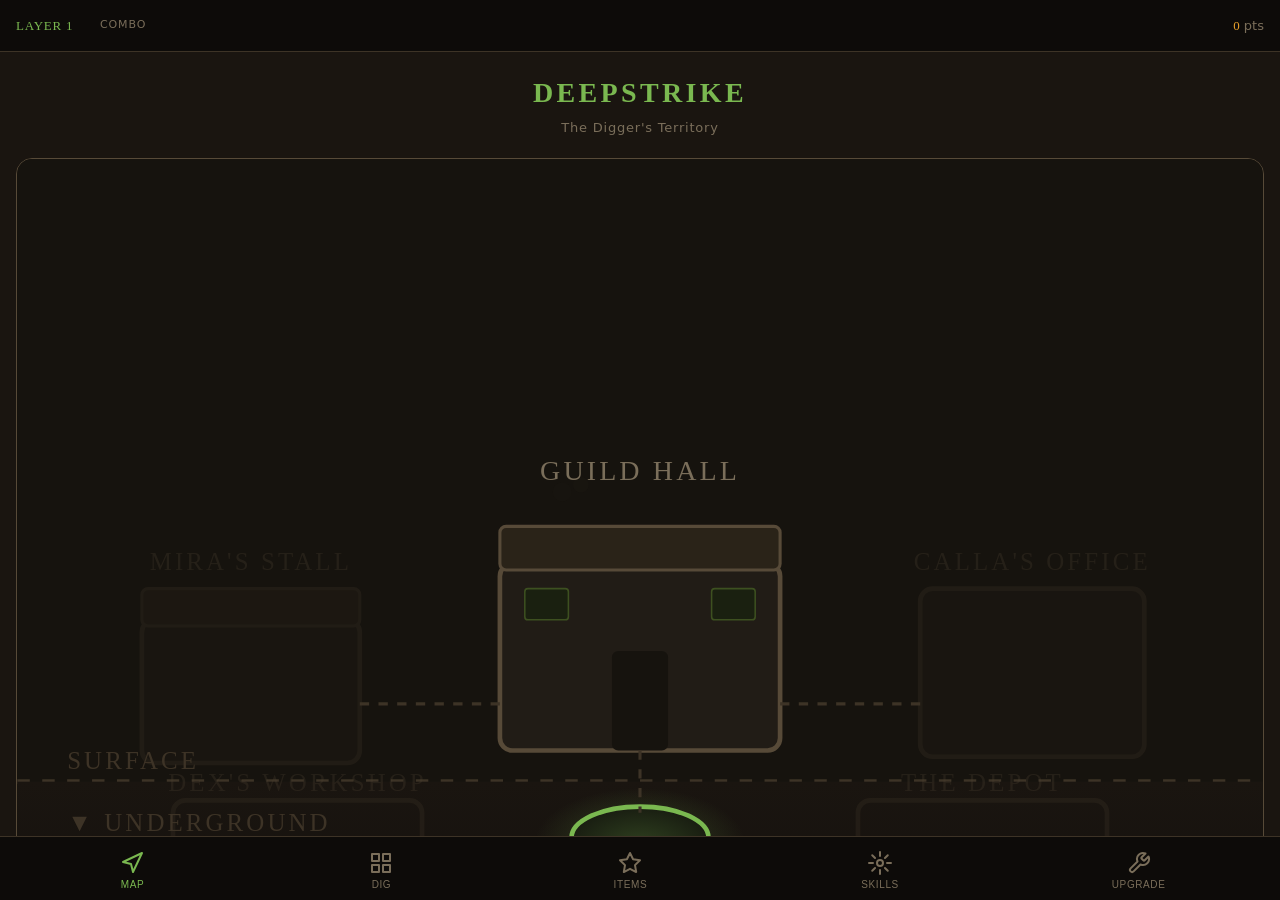
==== index.html @ e3b8c968 "Add README, LICENSE (MIT), CHANGELOG, and Phase 1 scaffolding Co-Authored-By: Claude Sonnet 4.6 <nor" ====
<!DOCTYPE html>
<html lang="en" data-zone="surface">
<head>
  <meta charset="UTF-8">
  <meta name="viewport" content="width=device-width, initial-scale=1.0, maximum-scale=1.0, user-scalable=no, viewport-fit=cover">
  <meta name="mobile-web-app-capable" content="yes">
  <meta name="apple-mobile-web-app-capable" content="yes">
  <meta name="apple-mobile-web-app-status-bar-style" content="black-translucent">
  <meta name="theme-color" content="#0e0c0a">
  <title>DeepStrike</title>
  <link rel="stylesheet" href="style.css">
</head>
<body>

<div id="app">

  <!-- ── Top Bar ─────────────────────────────────────────────── -->
  <header id="topbar" role="banner">
    <span class="layer-badge" aria-live="polite">Layer 1</span>

    <div class="combo-meter" role="status" aria-label="Combo meter">
      <span class="combo-label">Combo</span>
      <span class="combo-count" data-tier="0" aria-live="polite"></span>
    </div>

    <div class="status-icons" aria-label="Active status effects" aria-live="polite">
      <!-- Status icons injected by ailments.js in later phases -->
    </div>

    <div class="points-display" aria-label="Upgrade points">
      <span>0</span> pts
    </div>
  </header>

  <!-- ── Screen Viewport ─────────────────────────────────────── -->
  <main id="screens" role="main">

    <!-- OVERWORLD ──────────────────────────────────────────── -->
    <section id="screen-overworld" class="screen" role="region" aria-label="Overworld map">
      <div class="overworld-inner">

        <div class="overworld-title">
          <h1>DeepStrike</h1>
          <p>The Digger's Territory</p>
        </div>

        <!-- SVG Overworld Map -->
        <div class="map-container" role="img" aria-label="Territory map">
          <svg viewBox="0 0 400 300" xmlns="http://www.w3.org/2000/svg">
            <!-- Parchment background -->
            <rect width="400" height="300" fill="#16130e"/>

            <!-- Ground horizon line -->
            <line x1="0" y1="200" x2="400" y2="200" stroke="#3d3326" stroke-width="1.5" stroke-dasharray="4 4"/>

            <!-- Underground gradient hint -->
            <defs>
              <linearGradient id="underground" x1="0" y1="0" x2="0" y2="1">
                <stop offset="0%" stop-color="#1a1510"/>
                <stop offset="100%" stop-color="#0e0c0a"/>
              </linearGradient>
              <radialGradient id="shaft-glow" cx="50%" cy="50%" r="50%">
                <stop offset="0%" stop-color="#7ab850" stop-opacity="0.3"/>
                <stop offset="100%" stop-color="#7ab850" stop-opacity="0"/>
              </radialGradient>
            </defs>
            <rect x="0" y="200" width="400" height="100" fill="url(#underground)"/>

            <!-- ── Buildings ─────────────────────────────────── -->

            <!-- Guild Hall (center) -->
            <g class="map-location" data-location="guild" role="button" aria-label="Guild Hall" tabindex="0">
              <rect x="155" y="130" width="90" height="60" rx="4" fill="#211c16" stroke="#574a38" stroke-width="1.5"/>
              <rect x="155" y="118" width="90" height="14" rx="2" fill="#2a2318" stroke="#574a38" stroke-width="1"/>
              <!-- Door -->
              <rect x="191" y="158" width="18" height="32" rx="2" fill="#16130e"/>
              <!-- Windows -->
              <rect x="163" y="138" width="14" height="10" rx="1" fill="#1a2010" stroke="#3d5020" stroke-width="0.5"/>
              <rect x="223" y="138" width="14" height="10" rx="1" fill="#1a2010" stroke="#3d5020" stroke-width="0.5"/>
              <!-- Chimney smoke (animated) -->
              <g opacity="0.6">
                <circle cx="175" cy="112" r="3" fill="#3d3326">
                  <animate attributeName="cy" values="112;106;112" dur="3s" repeatCount="indefinite"/>
                  <animate attributeName="opacity" values="0.6;0;0.6" dur="3s" repeatCount="indefinite"/>
                </circle>
                <circle cx="181" cy="109" r="2.5" fill="#3d3326">
                  <animate attributeName="cy" values="109;103;109" dur="3.5s" repeatCount="indefinite"/>
                  <animate attributeName="opacity" values="0.5;0;0.5" dur="3.5s" repeatCount="indefinite"/>
                </circle>
              </g>
              <!-- Label -->
              <text x="200" y="103" text-anchor="middle" fill="#7a6e5a" font-size="9" font-family="Georgia, serif" letter-spacing="1">GUILD HALL</text>
            </g>

            <!-- Mira's Stall (left) — locked until ch2 -->
            <g class="map-location locked" id="loc-mira" data-location="mira" role="button" aria-label="Mira's Stall (locked)" tabindex="0">
              <rect x="40" y="148" width="70" height="46" rx="4" fill="#211c16" stroke="#3d3326" stroke-width="1.5"/>
              <rect x="40" y="138" width="70" height="12" rx="2" fill="#2a2318" stroke="#3d3326" stroke-width="1"/>
              <text x="75" y="132" text-anchor="middle" fill="#4a3f30" font-size="8" font-family="Georgia, serif" letter-spacing="1">MIRA'S STALL</text>
            </g>

            <!-- Calla's Office (right) -->
            <g class="map-location locked" id="loc-calla" data-location="calla" role="button" aria-label="Calla's Office (locked)" tabindex="0">
              <rect x="290" y="138" width="72" height="54" rx="4" fill="#211c16" stroke="#3d3326" stroke-width="1.5"/>
              <text x="326" y="132" text-anchor="middle" fill="#4a3f30" font-size="8" font-family="Georgia, serif" letter-spacing="1">CALLA'S OFFICE</text>
            </g>

            <!-- Dex's Workshop (bottom left) — locked until ch5 -->
            <g class="map-location locked" id="loc-dex" data-location="dex" role="button" aria-label="Dex's Workshop (locked)" tabindex="0">
              <rect x="50" y="206" width="80" height="50" rx="4" fill="#1a1510" stroke="#3d3326" stroke-width="1.5"/>
              <text x="90" y="203" text-anchor="middle" fill="#4a3f30" font-size="8" font-family="Georgia, serif" letter-spacing="1">DEX'S WORKSHOP</text>
            </g>

            <!-- The Depot (bottom right) — locked until layer 3 -->
            <g class="map-location locked" id="loc-depot" data-location="depot" role="button" aria-label="The Depot (locked)" tabindex="0">
              <rect x="270" y="206" width="80" height="50" rx="4" fill="#1a1510" stroke="#3d3326" stroke-width="1.5"/>
              <text x="310" y="203" text-anchor="middle" fill="#4a3f30" font-size="8" font-family="Georgia, serif" letter-spacing="1">THE DEPOT</text>
            </g>

            <!-- ── Descent Shaft (always visible) ─────────────── -->
            <g id="btn-descend" class="map-location" data-location="descent" role="button" aria-label="Descent Shaft — enter dig layer" tabindex="0" style="cursor:pointer;">
              <!-- Shaft opening -->
              <ellipse cx="200" cy="218" rx="22" ry="10" fill="#0e0c0a" stroke="#7ab850" stroke-width="1.5"/>
              <rect x="178" y="218" width="44" height="30" fill="#0e0c0a"/>
              <ellipse cx="200" cy="248" rx="22" ry="8" fill="#111309"/>
              <!-- Glow -->
              <ellipse cx="200" cy="220" rx="28" ry="14" fill="url(#shaft-glow)">
                <animate attributeName="rx" values="28;34;28" dur="2.5s" repeatCount="indefinite"/>
                <animate attributeName="ry" values="14;18;14" dur="2.5s" repeatCount="indefinite"/>
              </ellipse>
              <!-- Down arrow -->
              <line x1="200" y1="224" x2="200" y2="240" stroke="#7ab850" stroke-width="2" stroke-linecap="round"/>
              <polyline points="194,235 200,242 206,235" fill="none" stroke="#7ab850" stroke-width="2" stroke-linecap="round" stroke-linejoin="round"/>
              <!-- Label -->
              <text x="200" y="262" text-anchor="middle" fill="#7ab850" font-size="9" font-family="Georgia, serif" letter-spacing="1.5">DESCENT SHAFT</text>
            </g>

            <!-- Path lines connecting buildings -->
            <line x1="110" y1="175" x2="155" y2="175" stroke="#3d3326" stroke-width="1" stroke-dasharray="3 3"/>
            <line x1="245" y1="175" x2="290" y2="175" stroke="#3d3326" stroke-width="1" stroke-dasharray="3 3"/>
            <line x1="200" y1="190" x2="200" y2="210" stroke="#3d3326" stroke-width="1" stroke-dasharray="3 3"/>

            <!-- Ground label -->
            <text x="16" y="196" fill="#3d3326" font-size="8" font-family="Georgia, serif" letter-spacing="1">SURFACE</text>
            <text x="16" y="216" fill="#3d3326" font-size="8" font-family="Georgia, serif" letter-spacing="1">▼ UNDERGROUND</text>
          </svg>
        </div>

        <!-- Quick actions -->
        <div class="overworld-actions">
          <button class="action-card primary" id="btn-descend-card" aria-label="Enter the descent shaft and begin digging">
            <svg class="card-icon" viewBox="0 0 24 24" fill="none" stroke="currentColor" stroke-width="2" stroke-linecap="round" stroke-linejoin="round" aria-hidden="true">
              <path d="M12 2L8 8h3v6l-5 3 1 4h10l1-4-5-3V8h3z"/>
            </svg>
            <div>
              <div class="card-title">Descend</div>
              <div class="card-sub" id="card-layer-sub">Layer 1 · The Surface Crust</div>
            </div>
          </button>

          <button class="action-card" id="btn-goto-collection" aria-label="Open collection">
            <svg class="card-icon" viewBox="0 0 24 24" fill="none" stroke="currentColor" stroke-width="2" stroke-linecap="round" stroke-linejoin="round" aria-hidden="true">
              <polygon points="12 2 15.09 8.26 22 9.27 17 14.14 18.18 21.02 12 17.77 5.82 21.02 7 14.14 2 9.27 8.91 8.26 12 2"/>
            </svg>
            <div>
              <div class="card-title">Collection</div>
              <div class="card-sub">0 items</div>
            </div>
          </button>

          <button class="action-card" id="btn-goto-skills" aria-label="Open skill tree">
            <svg class="card-icon" viewBox="0 0 24 24" fill="none" stroke="currentColor" stroke-width="2" stroke-linecap="round" stroke-linejoin="round" aria-hidden="true">
              <circle cx="12" cy="12" r="3"/>
              <path d="M12 1v4M12 19v4M4.22 4.22l2.83 2.83M16.95 16.95l2.83 2.83M1 12h4M19 12h4M4.22 19.78l2.83-2.83M16.95 7.05l2.83-2.83"/>
            </svg>
            <div>
              <div class="card-title">Skills</div>
              <div class="card-sub">0 / — pts</div>
            </div>
          </button>

          <button class="action-card" id="btn-goto-upgrade" aria-label="Upgrade tools">
            <svg class="card-icon" viewBox="0 0 24 24" fill="none" stroke="currentColor" stroke-width="2" stroke-linecap="round" stroke-linejoin="round" aria-hidden="true">
              <path d="M14.7 6.3a1 1 0 0 0 0 1.4l1.6 1.6a1 1 0 0 0 1.4 0l3.77-3.77a6 6 0 0 1-7.94 7.94l-6.91 6.91a2.12 2.12 0 0 1-3-3l6.91-6.91a6 6 0 0 1 7.94-7.94l-3.77 3.77z"/>
            </svg>
            <div>
              <div class="card-title">Upgrade</div>
              <div class="card-sub">Wooden Pick · Tier 1</div>
            </div>
          </button>
        </div>

      </div>
    </section>

    <!-- GRID ───────────────────────────────────────────────── -->
    <section id="screen-grid" class="screen" role="region" aria-label="Dig grid">
      <div class="grid-screen-inner">

        <div class="grid-info-bar">
          <span class="zone-name">The Surface Crust</span>
          <span class="layer-progress" aria-live="polite">0 / 0 cells</span>
        </div>

        <div id="grid-viewport" role="grid" aria-label="Excavation grid">
          <div id="grid-canvas"></div>
        </div>

      </div>
    </section>

    <!-- COLLECTION ─────────────────────────────────────────── -->
    <section id="screen-collection" class="screen" role="region" aria-label="Item collection">
      <div class="collection-inner">
        <div class="screen-header">
          <h2>Collection</h2>
          <p>Track your sets and discovered items</p>
        </div>
        <div class="collection-placeholder">
          <svg width="64" height="64" viewBox="0 0 24 24" fill="none" stroke="currentColor" stroke-width="1.5" aria-hidden="true">
            <polygon points="12 2 15.09 8.26 22 9.27 17 14.14 18.18 21.02 12 17.77 5.82 21.02 7 14.14 2 9.27 8.91 8.26 12 2"/>
          </svg>
          <p>Dig your first cell to start collecting items.</p>
          <p>Set completion unlocks permanent bonuses.</p>
        </div>
      </div>
    </section>

    <!-- SKILLS ─────────────────────────────────────────────── -->
    <section id="screen-skills" class="screen" role="region" aria-label="Skill tree">
      <div class="skills-inner">

        <div class="screen-header">
          <h2>Skill Tree</h2>
          <p>Spend Skill Points to unlock new abilities</p>
        </div>

        <div class="skill-points-bar">
          <span class="sp-label">Skill Points Available</span>
          <span class="sp-value">0</span>
        </div>

        <!-- Placeholder skill tree SVG -->
        <div class="skill-tree-container" role="img" aria-label="Skill tree diagram">
          <svg viewBox="0 0 300 400" xmlns="http://www.w3.org/2000/svg">
            <!-- Background -->
            <rect width="300" height="400" fill="#1a1510"/>

            <!-- Connection lines -->
            <line x1="150" y1="60" x2="60"  y2="140" stroke="#3d3326" stroke-width="1.5"/>
            <line x1="150" y1="60" x2="150" y2="140" stroke="#3d3326" stroke-width="1.5"/>
            <line x1="150" y1="60" x2="240" y2="140" stroke="#3d3326" stroke-width="1.5"/>
            <!-- Branch extensions (placeholder) -->
            <line x1="60"  y1="180" x2="60"  y2="240" stroke="#2a2318" stroke-width="1" stroke-dasharray="3 3"/>
            <line x1="150" y1="180" x2="150" y2="240" stroke="#2a2318" stroke-width="1" stroke-dasharray="3 3"/>
            <line x1="240" y1="180" x2="240" y2="240" stroke="#2a2318" stroke-width="1" stroke-dasharray="3 3"/>

            <!-- Root node -->
            <circle cx="150" cy="40" r="20" fill="#2a2318" stroke="#574a38" stroke-width="1.5"/>
            <text x="150" y="36" text-anchor="middle" fill="#e8dfc8" font-size="14">⛏</text>
            <text x="150" y="47" text-anchor="middle" fill="#7a6e5a" font-size="7" letter-spacing="0.5">DEEP MINER</text>

            <!-- Branch: Striker -->
            <circle cx="60" cy="160" r="18" fill="#211c16" stroke="#3d3326" stroke-width="1.5"/>
            <text x="60" y="156" text-anchor="middle" fill="#7a6e5a" font-size="13">⚔</text>
            <text x="60" y="186" text-anchor="middle" fill="#4a3f30" font-size="8" letter-spacing="0.5">STRIKER</text>

            <!-- Branch: Warden -->
            <circle cx="150" cy="160" r="18" fill="#211c16" stroke="#3d3326" stroke-width="1.5"/>
            <text x="150" y="156" text-anchor="middle" fill="#7a6e5a" font-size="13">🛡</text>
            <text x="150" y="186" text-anchor="middle" fill="#4a3f30" font-size="8" letter-spacing="0.5">WARDEN</text>

            <!-- Branch: Seeker -->
            <circle cx="240" cy="160" r="18" fill="#211c16" stroke="#3d3326" stroke-width="1.5"/>
            <text x="240" y="156" text-anchor="middle" fill="#7a6e5a" font-size="13">✦</text>
            <text x="240" y="186" text-anchor="middle" fill="#4a3f30" font-size="8" letter-spacing="0.5">SEEKER</text>

            <!-- Locked skill nodes (placeholder) -->
            <circle cx="60"  cy="260" r="14" fill="#16130e" stroke="#2a2318" stroke-width="1"/>
            <circle cx="60"  cy="310" r="14" fill="#16130e" stroke="#2a2318" stroke-width="1"/>
            <circle cx="150" cy="260" r="14" fill="#16130e" stroke="#2a2318" stroke-width="1"/>
            <circle cx="150" cy="310" r="14" fill="#16130e" stroke="#2a2318" stroke-width="1"/>
            <circle cx="240" cy="260" r="14" fill="#16130e" stroke="#2a2318" stroke-width="1"/>
            <circle cx="240" cy="310" r="14" fill="#16130e" stroke="#2a2318" stroke-width="1"/>

            <!-- Lock icons -->
            <text x="60"  y="264" text-anchor="middle" fill="#3d3326" font-size="10">🔒</text>
            <text x="60"  y="314" text-anchor="middle" fill="#3d3326" font-size="10">🔒</text>
            <text x="150" y="264" text-anchor="middle" fill="#3d3326" font-size="10">🔒</text>
            <text x="150" y="314" text-anchor="middle" fill="#3d3326" font-size="10">🔒</text>
            <text x="240" y="264" text-anchor="middle" fill="#3d3326" font-size="10">🔒</text>
            <text x="240" y="314" text-anchor="middle" fill="#3d3326" font-size="10">🔒</text>

            <text x="150" y="390" text-anchor="middle" fill="#3d3326" font-size="9">Unlock skills as you dig deeper</text>
          </svg>
        </div>

      </div>
    </section>

    <!-- UPGRADE ────────────────────────────────────────────── -->
    <section id="screen-upgrade" class="screen" role="region" aria-label="Tool upgrades">
      <div class="upgrade-inner">

        <div class="screen-header">
          <h2>Workshop</h2>
          <p>Upgrade your tools with Upgrade Points</p>
        </div>

        <!-- Current tool card -->
        <div class="tool-card">
          <div class="tool-icon" aria-hidden="true">
            <svg width="28" height="28" viewBox="0 0 24 24" fill="none" stroke="currentColor" stroke-width="2" stroke-linecap="round">
              <path d="M14.7 6.3a1 1 0 0 0 0 1.4l1.6 1.6a1 1 0 0 0 1.4 0l3.77-3.77a6 6 0 0 1-7.94 7.94l-6.91 6.91a2.12 2.12 0 0 1-3-3l6.91-6.91a6 6 0 0 1 7.94-7.94l-3.77 3.77z"/>
            </svg>
          </div>
          <div class="tool-info">
            <div class="tool-name">Wooden Pick</div>
            <div class="tool-stats">Base DMG: 2 · Breaks: Soil, Loose Rock</div>
            <div class="tool-tier-dots">
              <div class="tier-dot filled" title="Tier 1"></div>
              <div class="tier-dot" title="Tier 2 — Stone Pick"></div>
              <div class="tier-dot" title="Tier 3 — Iron Pick"></div>
              <div class="tier-dot" title="Tier 4 — Enchanted Pick"></div>
              <div class="tier-dot" title="Tier 5 — Void Drill"></div>
            </div>
          </div>
        </div>

        <!-- Next upgrade hint -->
        <div class="tool-card" style="opacity:0.5; pointer-events:none;">
          <div class="tool-icon" style="color:var(--muted)" aria-hidden="true">
            <svg width="28" height="28" viewBox="0 0 24 24" fill="none" stroke="currentColor" stroke-width="2" stroke-linecap="round">
              <rect x="3" y="11" width="18" height="11" rx="2"/><path d="M7 11V7a5 5 0 0 1 10 0v4"/>
            </svg>
          </div>
          <div class="tool-info">
            <div class="tool-name" style="color:var(--muted)">Stone Pick</div>
            <div class="tool-stats">Requires 50 pts · Base DMG: 5</div>
            <div class="tool-tier-dots">
              <div class="tier-dot filled"></div>
              <div class="tier-dot" style="border:1px solid var(--uncommon); background:none;"></div>
              <div class="tier-dot"></div>
              <div class="tier-dot"></div>
              <div class="tier-dot"></div>
            </div>
          </div>
        </div>

      </div>
    </section>

  </main><!-- /#screens -->

  <!-- ── Bottom Tray ─────────────────────────────────────────── -->
  <nav id="tray" role="navigation" aria-label="Main navigation">

    <button class="tray-btn" data-screen="overworld" aria-label="Overworld map">
      <svg class="tray-icon" viewBox="0 0 24 24" fill="none" stroke="currentColor" stroke-width="2" stroke-linecap="round" stroke-linejoin="round" aria-hidden="true">
        <polygon points="3 11 22 2 13 21 11 13 3 11"/>
      </svg>
      <span class="tray-label">Map</span>
    </button>

    <button class="tray-btn" data-screen="grid" aria-label="Dig grid">
      <svg class="tray-icon" viewBox="0 0 24 24" fill="none" stroke="currentColor" stroke-width="2" stroke-linecap="round" stroke-linejoin="round" aria-hidden="true">
        <rect x="3" y="3" width="7" height="7"/><rect x="14" y="3" width="7" height="7"/>
        <rect x="14" y="14" width="7" height="7"/><rect x="3" y="14" width="7" height="7"/>
      </svg>
      <span class="tray-label">Dig</span>
    </button>

    <button class="tray-btn" data-screen="collection" aria-label="Item collection">
      <svg class="tray-icon" viewBox="0 0 24 24" fill="none" stroke="currentColor" stroke-width="2" stroke-linecap="round" stroke-linejoin="round" aria-hidden="true">
        <polygon points="12 2 15.09 8.26 22 9.27 17 14.14 18.18 21.02 12 17.77 5.82 21.02 7 14.14 2 9.27 8.91 8.26 12 2"/>
      </svg>
      <span class="tray-label">Items</span>
    </button>

    <button class="tray-btn" data-screen="skills" aria-label="Skill tree">
      <svg class="tray-icon" viewBox="0 0 24 24" fill="none" stroke="currentColor" stroke-width="2" stroke-linecap="round" stroke-linejoin="round" aria-hidden="true">
        <circle cx="12" cy="12" r="3"/>
        <path d="M12 1v4M12 19v4M4.22 4.22l2.83 2.83M16.95 16.95l2.83 2.83M1 12h4M19 12h4M4.22 19.78l2.83-2.83M16.95 7.05l2.83-2.83"/>
      </svg>
      <span class="tray-label">Skills</span>
    </button>

    <button class="tray-btn" data-screen="upgrade" aria-label="Tool upgrades">
      <svg class="tray-icon" viewBox="0 0 24 24" fill="none" stroke="currentColor" stroke-width="2" stroke-linecap="round" stroke-linejoin="round" aria-hidden="true">
        <path d="M14.7 6.3a1 1 0 0 0 0 1.4l1.6 1.6a1 1 0 0 0 1.4 0l3.77-3.77a6 6 0 0 1-7.94 7.94l-6.91 6.91a2.12 2.12 0 0 1-3-3l6.91-6.91a6 6 0 0 1 7.94-7.94l-3.77 3.77z"/>
      </svg>
      <span class="tray-label">Upgrade</span>
    </button>

  </nav>

</div><!-- /#app -->

<script src="game.js"></script>
</body>
</html>
---- style.css ----
/* ============================================================
   DEEPSTRIKE — style.css
   Design system, layout, screens, components
   ============================================================ */

/* ── Custom Properties ──────────────────────────────────────── */
:root {
  /* Background & surfaces */
  --bg:        #0e0c0a;
  --surface:   #1a1510;
  --surface2:  #211c16;
  --surface3:  #2a2318;
  --border:    #3d3326;
  --border2:   #574a38;

  /* Text */
  --text:      #e8dfc8;
  --muted:     #7a6e5a;
  --dim:       #4a3f30;

  /* Rarity */
  --common:    #8a8070;
  --uncommon:  #5aaa88;
  --rare:      #6a9edd;
  --legendary: #e8a02a;

  /* Elements */
  --fire:    #e05540;
  --earth:   #7ab850;
  --water:   #4090d0;
  --metal:   #b0b8c8;
  --void:    #9060d0;
  --crystal: #40c0b8;

  /* Zone theme overrides (swapped on zone entry) */
  --zone-accent:   #7ab850;
  --zone-glow:     rgba(122,184,80,0.12);
  --zone-bg-tint:  rgba(122,184,80,0.04);

  /* UI chrome */
  --topbar-h:    52px;
  --tray-h:      64px;
  --safe-bottom: env(safe-area-inset-bottom, 0px);

  /* Typography */
  --font-display: 'Georgia', serif;
  --font-body:    system-ui, -apple-system, sans-serif;

  /* Spacing */
  --r-sm:  6px;
  --r-md:  10px;
  --r-lg:  16px;

  /* Transitions */
  --t-fast: 120ms ease;
  --t-mid:  240ms ease;
}

/* Zone themes */
[data-zone="surface"]  { --zone-accent: #7ab850; --zone-glow: rgba(122,184,80,0.12); }
[data-zone="iron"]     { --zone-accent: #b0b8c8; --zone-glow: rgba(176,184,200,0.12); }
[data-zone="crystal"]  { --zone-accent: #40c0b8; --zone-glow: rgba(64,192,184,0.12); }
[data-zone="magma"]    { --zone-accent: #e05540; --zone-glow: rgba(224,85,64,0.12); }
[data-zone="void"]     { --zone-accent: #9060d0; --zone-glow: rgba(144,96,208,0.12); }

/* ── Reset ──────────────────────────────────────────────────── */
*, *::before, *::after {
  box-sizing: border-box;
  margin: 0;
  padding: 0;
  -webkit-tap-highlight-color: transparent;
}

html, body {
  height: 100%;
  overflow: hidden;
  touch-action: manipulation;
}

body {
  background: var(--bg);
  color: var(--text);
  font-family: var(--font-body);
  font-size: 15px;
  line-height: 1.5;
  /* Prevent pull-to-refresh interfering with grid drag */
  overscroll-behavior: none;
}

/* Subtle noise texture */
body::before {
  content: '';
  position: fixed;
  inset: 0;
  background-image: url("data:image/svg+xml,%3Csvg xmlns='http://www.w3.org/2000/svg' width='300' height='300'%3E%3Cfilter id='n'%3E%3CfeTurbulence type='fractalNoise' baseFrequency='0.75' numOctaves='4' stitchTiles='stitch'/%3E%3C/filter%3E%3Crect width='300' height='300' filter='url(%23n)' opacity='0.04'/%3E%3C/svg%3E");
  pointer-events: none;
  z-index: 0;
  opacity: 0.5;
}

/* ── App Shell ──────────────────────────────────────────────── */
#app {
  position: fixed;
  inset: 0;
  display: flex;
  flex-direction: column;
  overflow: hidden;
}

/* ── Top Bar ────────────────────────────────────────────────── */
#topbar {
  position: relative;
  z-index: 30;
  height: var(--topbar-h);
  min-height: var(--topbar-h);
  background: rgba(14,12,10,0.96);
  border-bottom: 1px solid var(--border);
  display: flex;
  align-items: center;
  padding: 0 16px;
  gap: 12px;
  flex-shrink: 0;
}

#topbar .layer-badge {
  font-family: var(--font-display);
  font-size: 13px;
  color: var(--zone-accent);
  letter-spacing: 0.06em;
  text-transform: uppercase;
  min-width: 72px;
}

#topbar .combo-meter {
  flex: 1;
  display: flex;
  align-items: center;
  gap: 8px;
}

#topbar .combo-label {
  font-size: 11px;
  color: var(--muted);
  letter-spacing: 0.08em;
  text-transform: uppercase;
}

#topbar .combo-count {
  font-family: var(--font-display);
  font-size: 18px;
  color: var(--text);
  min-width: 28px;
  transition: color var(--t-fast);
}

#topbar .combo-count[data-tier="1"] { color: var(--uncommon); }
#topbar .combo-count[data-tier="2"] { color: var(--rare); }
#topbar .combo-count[data-tier="3"] { color: var(--legendary); }

#topbar .status-icons {
  display: flex;
  gap: 6px;
  align-items: center;
}

#topbar .points-display {
  font-size: 13px;
  color: var(--muted);
}

#topbar .points-display span {
  color: var(--legendary);
  font-family: var(--font-display);
}

/* ── Screen Viewport ────────────────────────────────────────── */
#screens {
  flex: 1;
  position: relative;
  overflow: hidden;
}

.screen {
  position: absolute;
  inset: 0;
  overflow-y: auto;
  overflow-x: hidden;
  overscroll-behavior: contain;
  opacity: 0;
  pointer-events: none;
  transform: translateY(8px);
  transition: opacity var(--t-mid), transform var(--t-mid);
}

.screen.active {
  opacity: 1;
  pointer-events: auto;
  transform: translateY(0);
}

/* ── Bottom Tray ────────────────────────────────────────────── */
#tray {
  position: relative;
  z-index: 30;
  height: calc(var(--tray-h) + var(--safe-bottom));
  min-height: calc(var(--tray-h) + var(--safe-bottom));
  background: rgba(14,12,10,0.97);
  border-top: 1px solid var(--border);
  display: flex;
  align-items: flex-start;
  justify-content: space-around;
  padding: 8px 8px var(--safe-bottom);
  flex-shrink: 0;
}

.tray-btn {
  display: flex;
  flex-direction: column;
  align-items: center;
  gap: 4px;
  padding: 6px 12px;
  border: none;
  background: none;
  cursor: pointer;
  border-radius: var(--r-md);
  transition: background var(--t-fast);
  min-width: 60px;
  min-height: 48px;
  /* 44px minimum tap target */
  touch-action: manipulation;
}

.tray-btn:active {
  background: var(--surface3);
}

.tray-btn .tray-icon {
  width: 24px;
  height: 24px;
  color: var(--muted);
  transition: color var(--t-fast);
}

.tray-btn .tray-label {
  font-size: 10px;
  letter-spacing: 0.06em;
  text-transform: uppercase;
  color: var(--muted);
  transition: color var(--t-fast);
}

.tray-btn.active .tray-icon,
.tray-btn.active .tray-label {
  color: var(--zone-accent);
}

/* ── Overworld Screen ───────────────────────────────────────── */
#screen-overworld {
  background: var(--surface);
}

.overworld-inner {
  min-height: 100%;
  display: flex;
  flex-direction: column;
  padding: 20px 16px 16px;
  gap: 20px;
}

.overworld-title {
  text-align: center;
}

.overworld-title h1 {
  font-family: var(--font-display);
  font-size: 28px;
  letter-spacing: 0.12em;
  text-transform: uppercase;
  color: var(--zone-accent);
}

.overworld-title p {
  font-size: 13px;
  color: var(--muted);
  margin-top: 4px;
  letter-spacing: 0.06em;
}

/* SVG Map container */
.map-container {
  position: relative;
  width: 100%;
  aspect-ratio: 4/3;
  background: #16130e;
  border: 1px solid var(--border2);
  border-radius: var(--r-lg);
  overflow: hidden;
}

.map-container svg {
  width: 100%;
  height: 100%;
}

/* Map location tap buttons */
.map-location {
  cursor: pointer;
  transition: opacity var(--t-fast);
}

.map-location:active {
  opacity: 0.7;
}

.map-location.locked {
  opacity: 0.3;
  pointer-events: none;
}

/* Quick-action cards below map */
.overworld-actions {
  display: grid;
  grid-template-columns: 1fr 1fr;
  gap: 10px;
}

.action-card {
  background: var(--surface2);
  border: 1px solid var(--border);
  border-radius: var(--r-md);
  padding: 14px 12px;
  cursor: pointer;
  transition: border-color var(--t-fast), background var(--t-fast);
  display: flex;
  flex-direction: column;
  gap: 6px;
  min-height: 80px;
  touch-action: manipulation;
}

.action-card:active {
  background: var(--surface3);
  border-color: var(--zone-accent);
}

.action-card.primary {
  grid-column: 1 / -1;
  flex-direction: row;
  align-items: center;
  gap: 12px;
  min-height: 64px;
  border-color: var(--zone-accent);
  background: var(--zone-bg-tint, rgba(122,184,80,0.04));
}

.action-card .card-icon {
  width: 32px;
  height: 32px;
  color: var(--zone-accent);
  flex-shrink: 0;
}

.action-card.primary .card-icon {
  width: 36px;
  height: 36px;
}

.action-card .card-title {
  font-family: var(--font-display);
  font-size: 14px;
  letter-spacing: 0.06em;
  color: var(--text);
}

.action-card .card-sub {
  font-size: 11px;
  color: var(--muted);
}

/* ── Grid Screen ────────────────────────────────────────────── */
#screen-grid {
  background: var(--bg);
  display: flex;
  flex-direction: column;
  overflow: hidden;
}

.grid-screen-inner {
  flex: 1;
  display: flex;
  flex-direction: column;
  overflow: hidden;
}

.grid-info-bar {
  padding: 8px 16px;
  display: flex;
  justify-content: space-between;
  align-items: center;
  border-bottom: 1px solid var(--border);
  background: var(--surface);
  flex-shrink: 0;
}

.grid-info-bar .zone-name {
  font-family: var(--font-display);
  font-size: 12px;
  text-transform: uppercase;
  letter-spacing: 0.1em;
  color: var(--zone-accent);
}

.grid-info-bar .layer-progress {
  font-size: 12px;
  color: var(--muted);
}

/* Grid viewport — touch target for pinch/pan */
#grid-viewport {
  flex: 1;
  overflow: hidden;
  position: relative;
  cursor: crosshair;
  touch-action: none; /* We handle all touch ourselves */
}

/* Grid canvas container — transformed by JS for zoom/pan */
#grid-canvas {
  position: absolute;
  top: 50%;
  left: 50%;
  transform-origin: center center;
  /* JS sets transform: translate(-50%,-50%) scale(zoom) translate(panX, panY) */
}

/* Individual cells */
.cell {
  position: absolute;
  border: 1px solid rgba(255,255,255,0.06);
  border-radius: 3px;
  background: var(--surface2);
  cursor: pointer;
  user-select: none;
  touch-action: none;
  transition: background var(--t-fast);
  display: flex;
  align-items: center;
  justify-content: center;
  overflow: hidden;
}

.cell:active {
  background: var(--surface3);
}

/* Cell crack stages */
.cell[data-stage="1"] { background: #211c16; }
.cell[data-stage="2"] { background: #1e180f; }
.cell[data-stage="3"] { background: #1a1309; }
.cell[data-stage="4"] { background: #130e05; }

/* Cell type tints */
.cell[data-type="soil"]       { background: #1e1a12; }
.cell[data-type="rock"]       { background: #1f1d1a; }
.cell[data-type="dense_rock"] { background: #1c1c1e; }
.cell[data-type="ore_vein"]   { background: #1e1a10; border-color: rgba(232,160,42,0.2); }
.cell[data-type="crystal"]    { background: #141c1e; border-color: rgba(64,192,184,0.2); }
.cell[data-type="bedrock"]    { background: #0e0e0e; border-color: rgba(255,255,255,0.03); cursor: not-allowed; }
.cell[data-type="hollow"]     { background: #1a1610; border-color: rgba(122,184,80,0.2); }

/* Broken cell */
.cell.broken {
  background: var(--bg) !important;
  border-color: rgba(255,255,255,0.03) !important;
  pointer-events: none;
  opacity: 0.4;
}

/* Hint glow for item cells */
.cell.has-item::after {
  content: '';
  position: absolute;
  inset: 0;
  background: radial-gradient(circle at center, rgba(64,192,184,0.15) 0%, transparent 70%);
  pointer-events: none;
}

/* Crack SVG overlay */
.cell .crack-svg {
  position: absolute;
  inset: 0;
  width: 100%;
  height: 100%;
  pointer-events: none;
  opacity: 0;
  transition: opacity var(--t-fast);
}

.cell[data-stage="1"] .crack-svg { opacity: 0.3; }
.cell[data-stage="2"] .crack-svg { opacity: 0.6; }
.cell[data-stage="3"] .crack-svg { opacity: 0.9; }
.cell[data-stage="4"] .crack-svg { opacity: 1; }

/* Descent shaft cell */
.cell-descent {
  position: absolute;
  background: var(--zone-bg-tint, rgba(122,184,80,0.06));
  border: 2px solid var(--zone-accent);
  border-radius: var(--r-md);
  display: flex;
  flex-direction: column;
  align-items: center;
  justify-content: center;
  gap: 6px;
  cursor: pointer;
  animation: pulse-glow 2s ease-in-out infinite;
  touch-action: manipulation;
}

.cell-descent .descent-label {
  font-family: var(--font-display);
  font-size: 11px;
  letter-spacing: 0.1em;
  text-transform: uppercase;
  color: var(--zone-accent);
}

@keyframes pulse-glow {
  0%, 100% { box-shadow: 0 0 8px var(--zone-glow); }
  50%       { box-shadow: 0 0 20px var(--zone-glow); }
}

/* ── Collection Screen ──────────────────────────────────────── */
#screen-collection {
  background: var(--bg);
}

.collection-inner {
  padding: 16px;
  display: flex;
  flex-direction: column;
  gap: 16px;
  min-height: 100%;
}

.screen-header {
  display: flex;
  flex-direction: column;
  gap: 4px;
  padding-bottom: 12px;
  border-bottom: 1px solid var(--border);
}

.screen-header h2 {
  font-family: var(--font-display);
  font-size: 20px;
  letter-spacing: 0.08em;
  text-transform: uppercase;
  color: var(--text);
}

.screen-header p {
  font-size: 12px;
  color: var(--muted);
}

.collection-placeholder {
  flex: 1;
  display: flex;
  flex-direction: column;
  align-items: center;
  justify-content: center;
  gap: 12px;
  padding: 40px 0;
  color: var(--muted);
  text-align: center;
}

.collection-placeholder svg {
  opacity: 0.3;
}

.collection-placeholder p {
  font-size: 13px;
}

/* ── Skill Tree Screen ──────────────────────────────────────── */
#screen-skills {
  background: var(--bg);
}

.skills-inner {
  padding: 16px;
  display: flex;
  flex-direction: column;
  gap: 16px;
  min-height: 100%;
}

/* Skill tree SVG container */
.skill-tree-container {
  width: 100%;
  aspect-ratio: 3/4;
  background: var(--surface);
  border: 1px solid var(--border);
  border-radius: var(--r-lg);
  overflow: hidden;
  position: relative;
}

.skill-tree-container svg {
  width: 100%;
  height: 100%;
}

.skill-points-bar {
  display: flex;
  align-items: center;
  justify-content: space-between;
  padding: 10px 14px;
  background: var(--surface2);
  border: 1px solid var(--border);
  border-radius: var(--r-md);
}

.skill-points-bar .sp-label {
  font-size: 12px;
  color: var(--muted);
  text-transform: uppercase;
  letter-spacing: 0.06em;
}

.skill-points-bar .sp-value {
  font-family: var(--font-display);
  font-size: 18px;
  color: var(--rare);
}

/* ── Upgrade Screen ─────────────────────────────────────────── */
#screen-upgrade {
  background: var(--bg);
}

.upgrade-inner {
  padding: 16px;
  display: flex;
  flex-direction: column;
  gap: 16px;
  min-height: 100%;
}

.tool-card {
  background: var(--surface2);
  border: 1px solid var(--border);
  border-radius: var(--r-lg);
  padding: 16px;
  display: flex;
  align-items: center;
  gap: 16px;
}

.tool-card .tool-icon {
  width: 48px;
  height: 48px;
  background: var(--surface3);
  border-radius: var(--r-md);
  display: flex;
  align-items: center;
  justify-content: center;
  flex-shrink: 0;
  color: var(--zone-accent);
}

.tool-card .tool-info {
  flex: 1;
}

.tool-card .tool-name {
  font-family: var(--font-display);
  font-size: 15px;
  color: var(--text);
}

.tool-card .tool-stats {
  font-size: 12px;
  color: var(--muted);
  margin-top: 4px;
}

.tool-card .tool-tier-dots {
  display: flex;
  gap: 4px;
  margin-top: 8px;
}

.tool-card .tier-dot {
  width: 8px;
  height: 8px;
  border-radius: 50%;
  background: var(--border2);
}

.tool-card .tier-dot.filled {
  background: var(--zone-accent);
}

/* ── Modal overlay ──────────────────────────────────────────── */
.modal-overlay {
  position: fixed;
  inset: 0;
  z-index: 100;
  background: rgba(0,0,0,0.7);
  display: flex;
  align-items: flex-end;
  opacity: 0;
  pointer-events: none;
  transition: opacity var(--t-mid);
}

.modal-overlay.open {
  opacity: 1;
  pointer-events: auto;
}

.modal-sheet {
  width: 100%;
  background: var(--surface);
  border-top: 1px solid var(--border2);
  border-radius: var(--r-lg) var(--r-lg) 0 0;
  padding: 20px 20px calc(20px + var(--safe-bottom));
  transform: translateY(100%);
  transition: transform var(--t-mid);
  max-height: 60vh;
  overflow-y: auto;
}

.modal-overlay.open .modal-sheet {
  transform: translateY(0);
}

.modal-handle {
  width: 36px;
  height: 4px;
  background: var(--border2);
  border-radius: 2px;
  margin: 0 auto 16px;
}

/* ── Utility ────────────────────────────────────────────────── */
.sr-only {
  position: absolute;
  width: 1px;
  height: 1px;
  padding: 0;
  overflow: hidden;
  clip: rect(0,0,0,0);
  white-space: nowrap;
  border: 0;
}

.hidden { display: none !important; }

/* Tap ripple */
@keyframes tap-ripple {
  from { transform: scale(0); opacity: 0.6; }
  to   { transform: scale(2.5); opacity: 0; }
}

.tap-ripple {
  position: absolute;
  border-radius: 50%;
  background: rgba(255,255,255,0.2);
  width: 24px;
  height: 24px;
  margin: -12px 0 0 -12px;
  pointer-events: none;
  animation: tap-ripple 0.35s ease-out forwards;
}
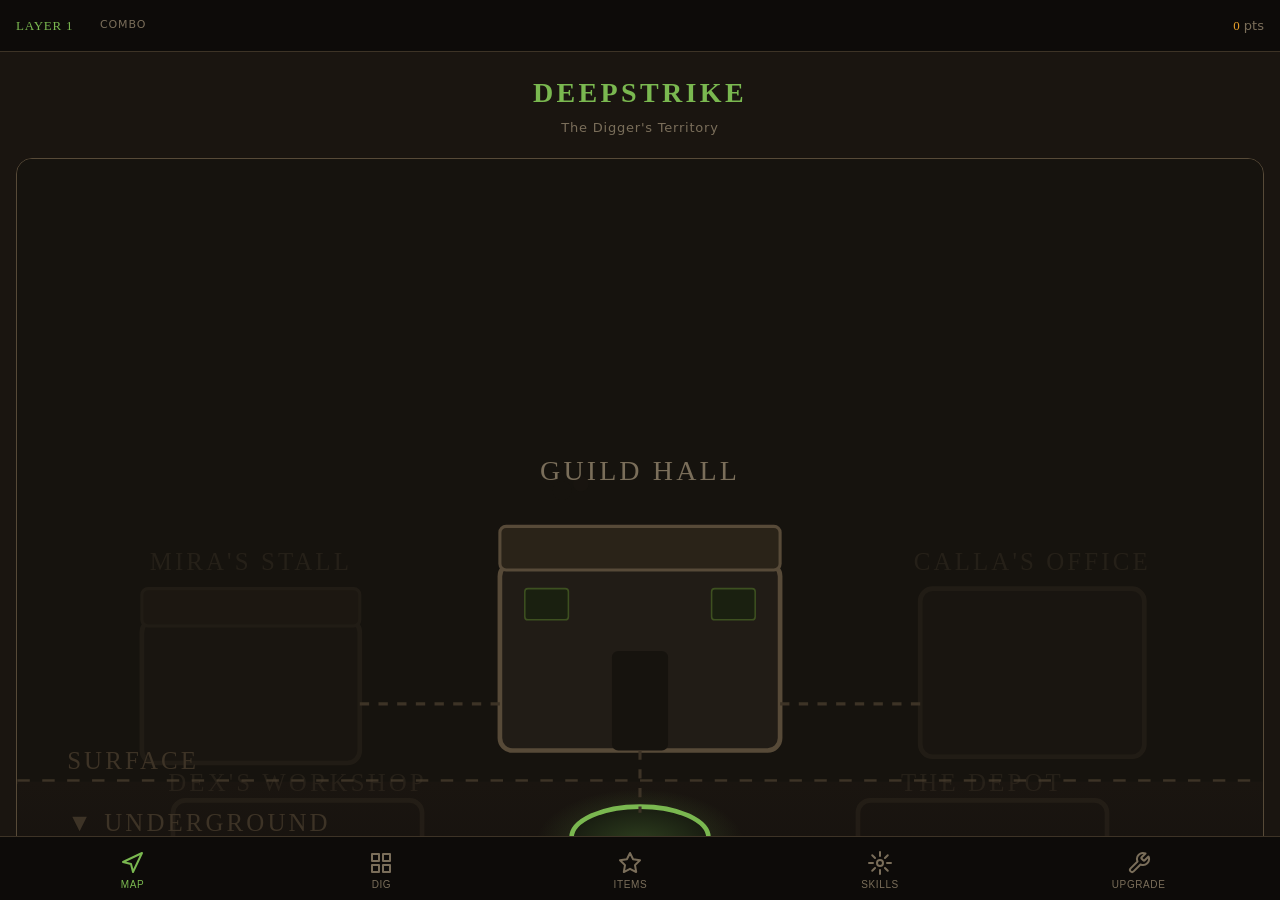
==== commit a12d505b: "Implement Phase 2 — Grid & Digging Core - Add grid.js: Grid state manager (cell types Soil/Rock/Ore " ====
--- a/index.html
+++ b/index.html
@@ -9,6 +9,7 @@
   <meta name="theme-color" content="#0e0c0a">
   <title>DeepStrike</title>
   <link rel="stylesheet" href="style.css">
+  <link rel="stylesheet" href="grid.css">
 </head>
 <body>
 
@@ -397,5 +398,6 @@
 </div><!-- /#app -->
 
 <script src="game.js"></script>
+<script src="grid.js"></script>
 </body>
 </html>
--- a/grid.css
+++ b/grid.css
@@ -0,0 +1,159 @@
+/* ============================================================
+   DEEPSTRIKE — grid.css
+   Phase 2: Cell rendering, crack stages, HP popup, animations
+   ============================================================ */
+
+/* ── Cell type appearances ──────────────────────────────────── */
+
+/* Soil — warm earth tone */
+.cell[data-type="soil"] {
+  background: #1e1a12;
+}
+
+/* Rock — cool grey with subtle gradient */
+.cell[data-type="rock"] {
+  background: linear-gradient(135deg, #222020 0%, #1d1b19 100%);
+}
+
+/* Ore Vein — warm highlight with gold radial hint */
+.cell[data-type="ore_vein"] {
+  background: #1e1a10;
+  border-color: rgba(232,160,42,0.2) !important;
+}
+.cell[data-type="ore_vein"]::before {
+  content: '';
+  position: absolute;
+  inset: 0;
+  background: radial-gradient(circle at 65% 35%, rgba(232,160,42,0.18) 0%, transparent 60%);
+  pointer-events: none;
+  border-radius: inherit;
+}
+
+/* Bedrock — hatched pattern, impassable */
+.cell[data-type="bedrock"] {
+  background: repeating-linear-gradient(
+    45deg,
+    #0c0c0c 0px, #0c0c0c 6px,
+    #111111 6px, #111111 12px
+  );
+  border-color: rgba(255,255,255,0.03) !important;
+  cursor: not-allowed;
+}
+
+/* ── Crack stage background tints ───────────────────────────── */
+
+/* Stage 0: intact — type tint only (above) */
+
+/* Stage 1: first crack — slight darkening */
+.cell[data-stage="1"] {
+  filter: brightness(0.96);
+}
+
+/* Stage 2: deepening cracks */
+.cell[data-stage="2"] {
+  filter: brightness(0.92);
+}
+
+/* Stage 3: heavy damage — dust-brown shift */
+.cell[data-stage="3"] {
+  filter: brightness(0.86) sepia(0.1);
+}
+
+/* Stage 4: near break — high contrast, pale dust border */
+.cell[data-stage="4"] {
+  filter: brightness(0.80) contrast(1.15) sepia(0.15);
+  border-color: rgba(255,255,255,0.14) !important;
+}
+
+/* Broken cells override all stage filters */
+.cell.broken {
+  filter: none !important;
+}
+
+/* ── Crack SVG overlay ──────────────────────────────────────── */
+.cell .crack-svg {
+  position: absolute;
+  inset: 0;
+  width: 100%;
+  height: 100%;
+  pointer-events: none;
+}
+
+/* ── Cell shake (blocked by bedrock / too-tough) ────────────── */
+@keyframes cell-shake {
+  0%   { transform: translateX(0); }
+  15%  { transform: translateX(-3px); }
+  35%  { transform: translateX(3px); }
+  55%  { transform: translateX(-2px); }
+  75%  { transform: translateX(2px); }
+  100% { transform: translateX(0); }
+}
+
+.cell.shake {
+  animation: cell-shake 0.32s ease-out forwards;
+}
+
+/* ── HP Popup (long-press inspect) ──────────────────────────── */
+.hp-popup {
+  z-index: 60;
+  background: rgba(14,12,10,0.96);
+  border: 1px solid var(--border2);
+  border-radius: var(--r-md);
+  padding: 8px 12px;
+  min-width: 90px;
+  max-width: 130px;
+  pointer-events: none;
+  box-shadow: 0 4px 16px rgba(0,0,0,0.6);
+  animation: hp-popup-in 0.14s ease-out;
+}
+
+/* Arrow pointing down at cell */
+.hp-popup::after {
+  content: '';
+  position: absolute;
+  bottom: -5px;
+  left: 50%;
+  transform: translateX(-50%);
+  width: 0;
+  height: 0;
+  border-left: 5px solid transparent;
+  border-right: 5px solid transparent;
+  border-top: 5px solid var(--border2);
+}
+
+@keyframes hp-popup-in {
+  from { opacity: 0; transform: translate(-50%, -90%) scale(0.88); }
+  to   { opacity: 1; transform: translate(-50%, -100%) scale(1); }
+}
+
+.hp-popup-label {
+  font-family: var(--font-display);
+  font-size: 11px;
+  color: var(--text);
+  letter-spacing: 0.07em;
+  text-transform: uppercase;
+  margin-bottom: 5px;
+  white-space: nowrap;
+}
+
+.hp-popup-track {
+  height: 5px;
+  background: var(--surface3);
+  border-radius: 3px;
+  overflow: hidden;
+  margin-bottom: 4px;
+}
+
+.hp-popup-fill {
+  height: 100%;
+  background: var(--zone-accent);
+  border-radius: 3px;
+  transition: width 0.1s ease;
+  min-width: 2px;
+}
+
+.hp-popup-value {
+  font-size: 11px;
+  color: var(--muted);
+  text-align: right;
+}
